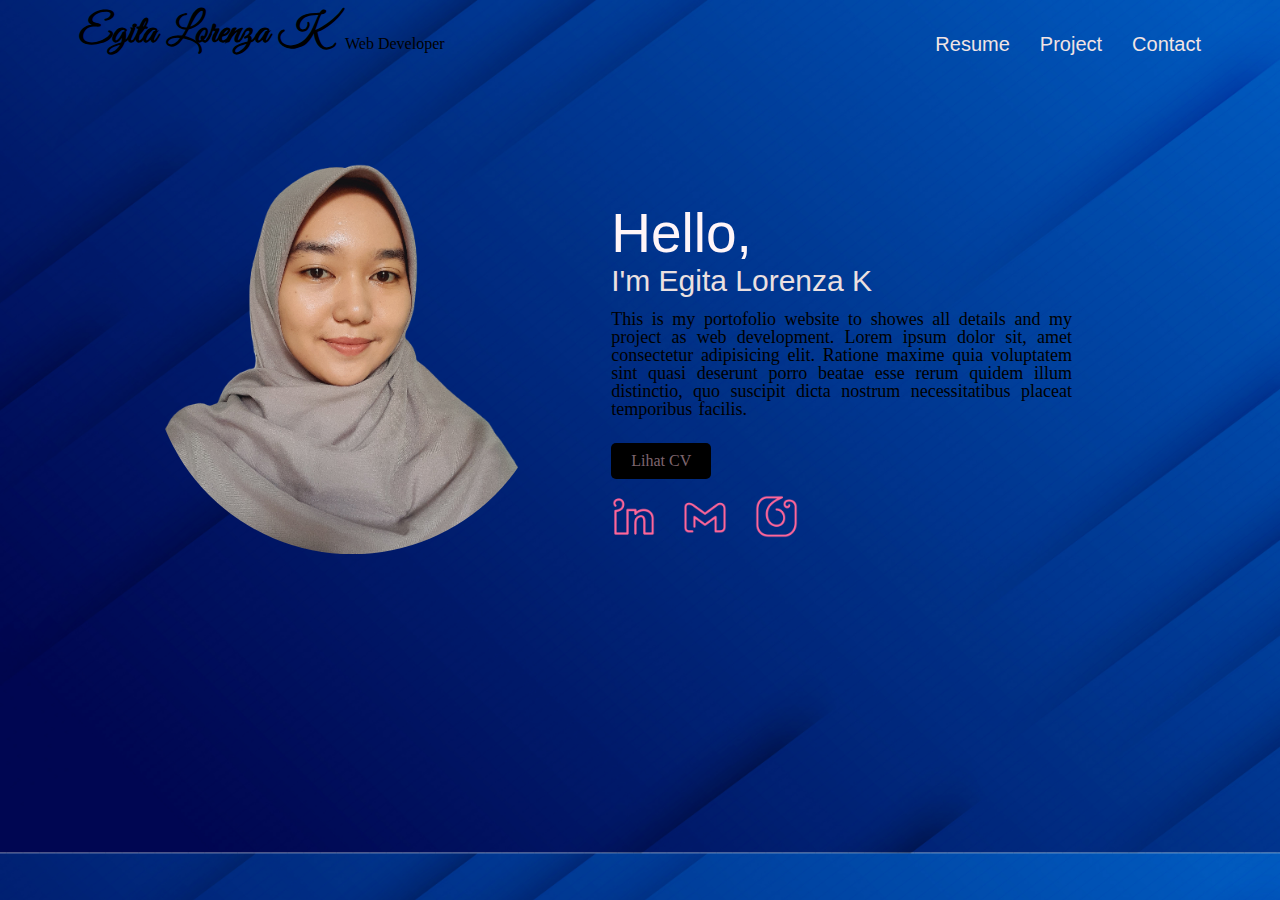
==== index.html @ 236a4a83 "initial commit" ====
<!DOCTYPE html>
<html lang="en">
<head>
    <meta charset="UTF-8">
    <meta name="viewport" content="width=device-width, initial-scale=1.0">
    <link rel="stylesheet" type="text/css" href="css/style.css">
    <title>Personal Web</title>
</head>
<body>
    <div class="container">
        <nav>
            <div class="brand">
                <div class="name">Egita Lorenza K</div>
                <div class="profesi">Web Developer</div>
            </div>
            <ul>
                    <li><a href="#">Resume</a></li>
                    <li><a href="#">Project</a></li>
                    <li><a href="#">Contact</a></li>
            </ul>
            <div class="menu-toggle">
                <input type="checkbox"/>
                <span></span>
                <span></span>
                <span></span>
            </div>
        </nav>
            <div class="welcome">
                    <img src="assets/foto1-removebg.png"/>
                <div class="hello">
                    <h2>Hello,</h2>
                    <h1> I'm <span>Egita</span> Lorenza K</h1>
                    <p>This is my portofolio website to showes all details and my project as web development. Lorem ipsum dolor sit, amet consectetur adipisicing elit. Ratione maxime quia voluptatem sint quasi deserunt porro beatae esse rerum quidem illum distinctio, quo suscipit dicta nostrum necessitatibus placeat temporibus facilis.</p>
                    <a href="#">Lihat CV</a>
                </div>
            </div>
            <div class="logo">
                <img src="icon/linkedin2.png" class="linkedin" href="#"/>
                <img src="icon/gmail.png" href="#" class="gmail"/>
                <img src="icon/instagram2.png" href="#" class="instagram"/>
            </div>
   <script src="javascript/script.js"></script>
</body>
</html>
---- css/style.css ----
/** CSS Reset **/

html, body, div, span, applet, object, iframe,
h1, h2, h3, h4, h5, h6, p, blockquote, pre,
a, abbr, acronym, address, big, cite, code,
del, dfn, em, img, ins, kbd, q, s, samp,
small, strike, strong, sub, sup, tt, var,
b, u, i, center,
dl, dt, dd, ol, ul, li,
fieldset, form, label, legend,
table, caption, tbody, tfoot, thead, tr, th, td,
article, aside, canvas, details, embed, 
figure, figcaption, footer, header, hgroup, 
menu, nav, output, ruby, section, summary,
time, mark, audio, video {
	margin: 0;
	padding: 0;
	border: 0;
	font-size: 100%;
	font: inherit;
	vertical-align: baseline;
}
/* HTML5 display-role reset for older browsers */
article, aside, details, figcaption, figure, 
footer, header, hgroup, menu, nav, section {
	display: block;
}
body {
	line-height: 1;
}
ol, ul {
	list-style: none;
}
blockquote, q {
	quotes: none;
}
blockquote:before, blockquote:after,
q:before, q:after {
	content: '';
	content: none;
}
table {
	border-collapse: collapse;
	border-spacing: 0;
}
/** Batas CSS Reset **/

@font-face {
	font-family: 'kaushan';
	src: url('../font/blackjack/blackjack-webfont.woff') format('woff');
	font-family: 'ostrich' ;
	src: url('../font/ostrich-sans/ostrichsans-black-webfont.woff') format('woff');
	font-family: 'greatvibes';
	src: url('../font/great-vibes/greatvibes-regular-webfont.woff') format('woff');
}

/**header**/
body{
	background-image: url('../assets/gradient_2.jpg');
	background-size: 100%;
	display: flex;
	overflow: hidden;
}

.container{
	width: 100%;
	height: 100vh;
	position: relative;

}

nav {
	display: flex;
	padding-top: 8px;
	justify-content: space-between;
	width: 100%;
	align-items: center;
	height: 8%;
}

.brand {
	display: flex;
	flex-direction: row;
	margin-left: 5%;
}

.name {
	font-family: 'greatvibes';
	font-size: 40px;
	margin: 15px;
	font-weight: bold;
}

.profesi {
	display: flexbox;
	justify-content: center;
	align-items: center;
	line-height: 90px;
	margin-left: 5px;
	font-family: 'ostrich';
}

nav ul {
	display: flex;
	align-items: center;
	justify-content: center;
	margin-right: 5%;
}

nav ul li {
	list-style-type: none;
	padding: 15px;
}

nav ul li a{
	color:rgb(241, 228, 228);
	cursor: pointer;
	text-decoration: none;
	font-size: 20px;
	font-family: 'Lucida Sans', 'Lucida Sans Regular', 'Lucida Grande', 'Lucida Sans Unicode', Geneva, Verdana, sans-serif;
}

nav ul li a:hover{
	color: black;
}

/**body**/

.welcome{
	margin:5% 5% 0% 5%;
	display: flex;
	flex-direction: row;
	align-items: center;
	justify-content: center;
}

.welcome img{
	width: 35%;
	border-radius: 100%;
	transition: .5s;
}

.welcome img:hover {
	width: 35%;
	background-color: blue;
}

.hello{
	margin: 5%;
	width: 40%;
	height: 30%;
	text-align: justify;
}

.hello h1{
	font-family:'Segoe UI', Tahoma, Geneva, Verdana, sans-serif;
	font-size: 30px;
	color: rgb(235, 224, 224);
	margin-top: 1%;
}

.hello h2{
	font-family: 'Trebuchet MS', 'Lucida Sans Unicode', 'Lucida Grande', 'Lucida Sans', Arial, sans-serif;
	font-size: 55px;
	color: rgb(255, 245, 248);
	margin-top: 1%;
}

.hello p{
	margin-top: 3%;
	font-size: 18px;
	font-family:Cambria, Cochin, Georgia, Times, 'Times New Roman', serif ;
	word-spacing: 0.1em;
	color: black;
}

.hello a{
	background: black;
	padding: 10px 20px;
	text-decoration: none;
	font-family: Cambria, Cochin, Georgia, Times, 'Times New Roman', serif;
	color:rgb(126, 101, 110);
	display: inline-block;
	margin: 25px 0;
	border-radius: 5px;
	cursor: pointer;
}

.hello a:hover{
	background-color: rgb(224, 168, 177);
	color: black;
}

.logo{
	display: flex;
	margin:-80px 50px 50px 65px;
	width: 100%;
	justify-content: center;
}

.logo img{
	width: 4%;
	margin: 10px;
	transition: 1s;
}

.logo img:hover{
	width:5% ;
}


/**Bagian responsive Web**/

/**hamburger menu**/

.menu-toggle{
	display: none;
	justify-content: space-between;
	margin: 5%;
	position: relative;

}

.menu-toggle input{
	position: absolute;
	opacity: 0;
	width: 40px;
	height: 28px;
	left: -10px;
	top: -10px;
	cursor: pointer;
}

.menu-toggle span{
	display: block;
	margin: 2px;
	width: 5px;
	height: 5px;
	background-color: black;
	border-radius: 100%;
	transition: all 0.5s;
}

.deskripsi{
	display: none	;
}


/** hamburger menu animation**/

.menu-toggle input:checked ~ span:nth-child(2){
	translate: 9px 6px;
}

.menu-toggle input:checked ~ span:nth-child(4){
	translate: -9px -6px;
}

/**tablet**/
@media screen and (max-width:768px)
{
	body{
		background: blue;
	}
	nav ul li
		{
			width: 20%;
		}

	.welcome img{
		border-radius: 0;
		width: 80%;
	}
}
/**mobile**/

@media screen and (max-width:576px)
{
	body {
		background: #191D88 ;
		overflow-y: scroll;
		width: auto;
		height: fit-content;
	}

	.brand {
		flex-direction: column;
	}

	.brand .name{
	margin: 0;
	letter-spacing: 2px;
	}

	.brand .profesi{
		line-height: normal;
		text-align: left;
		font-size: 11px;
	}

	nav{
		background-color:#ffffff;	
		height: 7;
		padding-top: 5px;
	}

	.menu-toggle{
		display: flex;		
	}

	nav ul{
		position: absolute;
		right: 0;
		top: 0;
		height: 40%;
		width: 40%;
		margin-right: 0;
		justify-content: space-evenly;
		align-items: center;
		flex-direction: column;
		background: linear-gradient(white,skyblue);
		border-radius: 5%;
		transform: translateX(100%);
		transition: all 1s;
		z-index: -1;
	}

	nav ul li{
		margin: 38px 30px 0 0;
	}
	nav ul.slide{
		transform: translateX(0);
	}

	.welcome {
		flex-direction: column;
		margin: 5% 0 0 0;
	}

	.welcome img{
		width: 100%;
		margin: -30px 0 0 0;
		z-index: -2;
		background-color: #ffffff;
	}

	.hello {
		margin: -100px 0px 50px 0;
		width: 100%;
		height: 100%;
		text-align: justify;
		background: #191D88 ;
		border-radius: 0 25% 0% 0;
	}

	.hello h2, h1, p{
		margin:5% 5% 0% 5%;
	}

	.hello h1{
		color: white;
	}
 
	.hello h2{
		color: #ffffff;
	}

	.hello p{
		color: rgb(114, 119, 119);
	}
	.hello a{
		background-color: white;
		margin:2% 5% 2% 5%;
		cursor: pointer;
		display: none;
	}

	.logo{
		display: none;
	}

}
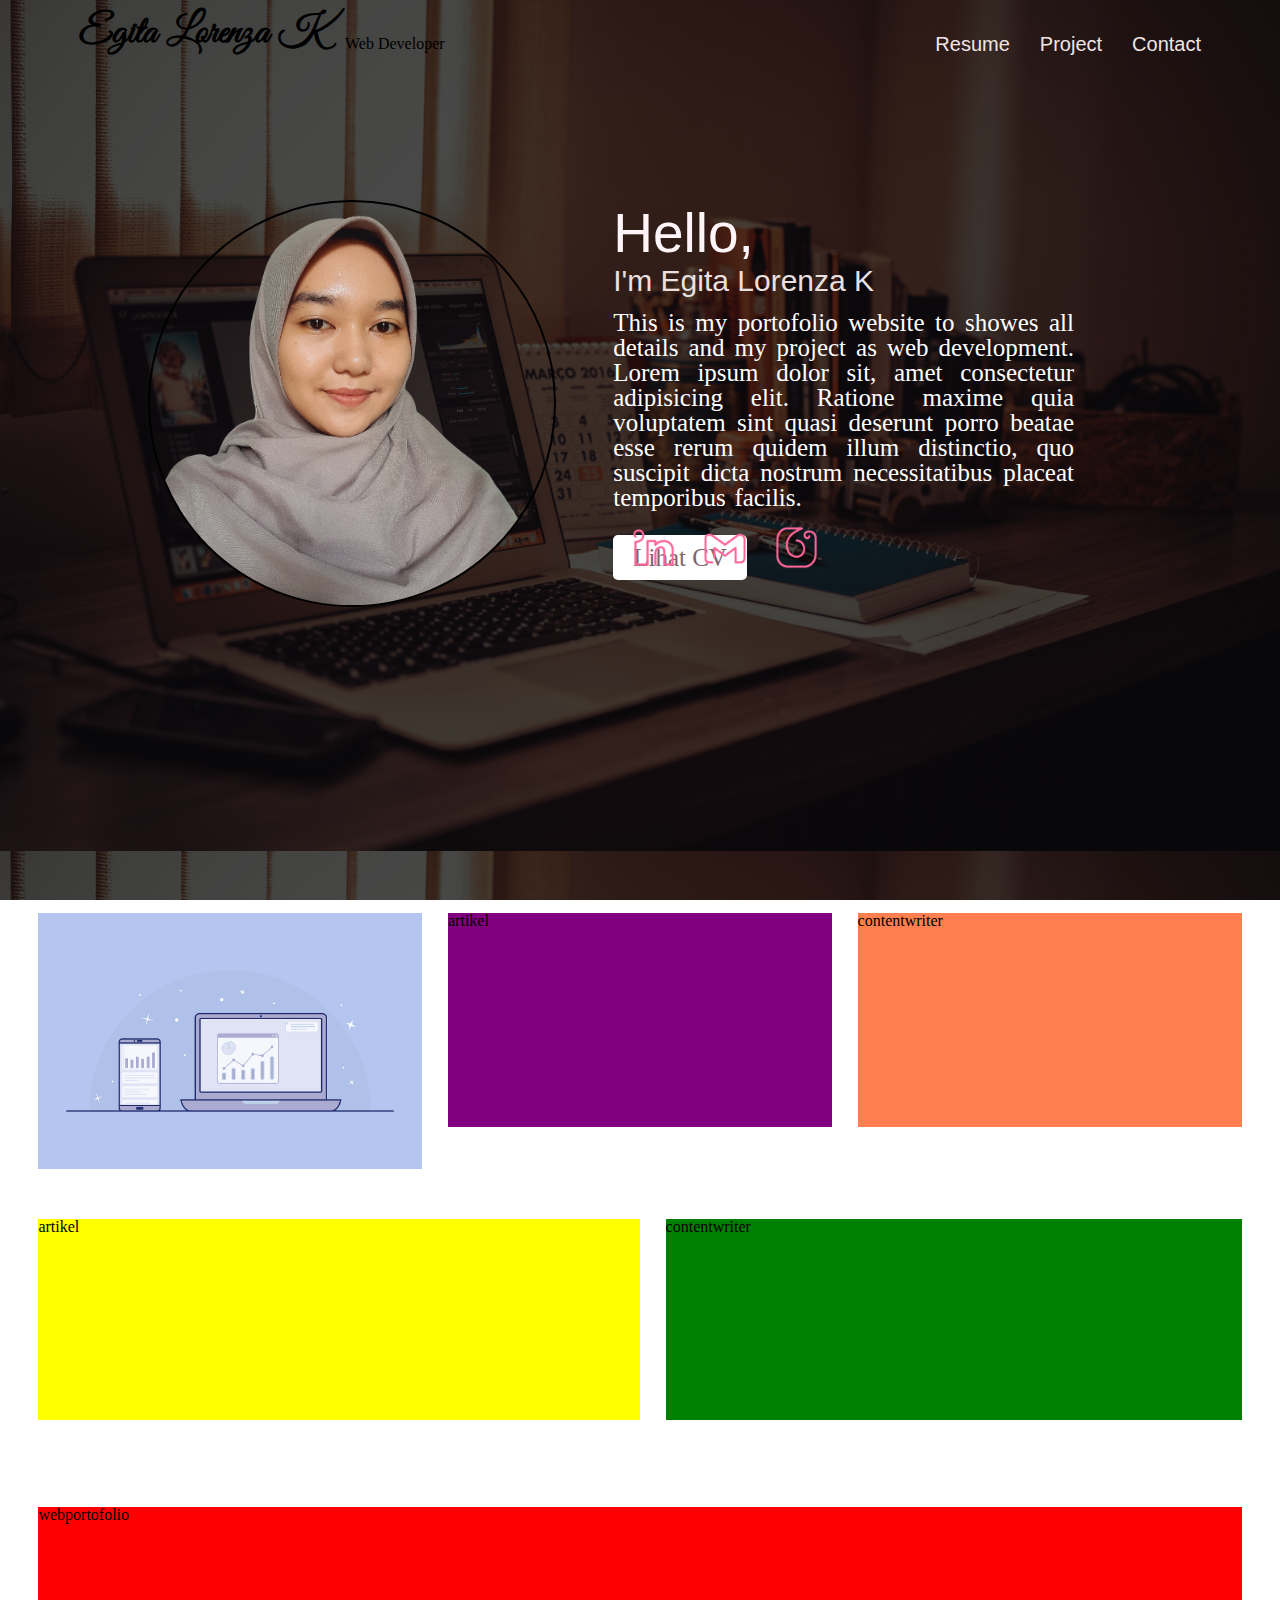
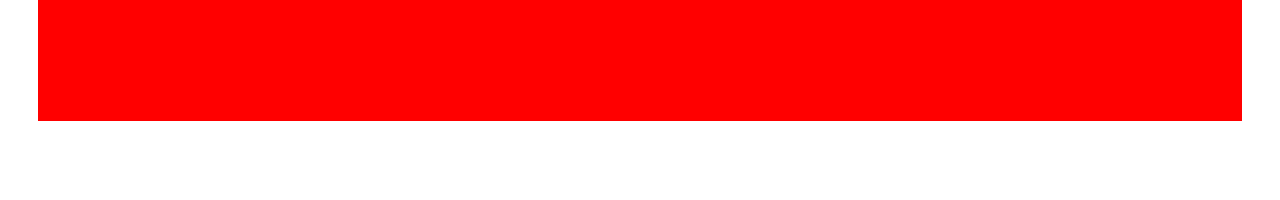
==== commit e1de6ed8: "penambahan menu" ====
--- a/index.html
+++ b/index.html
@@ -8,23 +8,24 @@
 </head>
 <body>
     <div class="container">
-        <nav>
-            <div class="brand">
-                <div class="name">Egita Lorenza K</div>
-                <div class="profesi">Web Developer</div>
-            </div>
-            <ul>
-                    <li><a href="#">Resume</a></li>
-                    <li><a href="#">Project</a></li>
-                    <li><a href="#">Contact</a></li>
-            </ul>
-            <div class="menu-toggle">
-                <input type="checkbox"/>
-                <span></span>
-                <span></span>
-                <span></span>
-            </div>
-        </nav>
+        <div class="head">
+            <nav>
+                <div class="brand">
+                    <div class="name">Egita Lorenza K</div>
+                    <div class="profesi">Web Developer</div>
+                </div>
+                <ul>
+                        <li><a href="#">Resume</a></li>
+                        <li><a href="#">Project</a></li>
+                        <li><a href="#">Contact</a></li>
+                </ul>
+                <div class="menu-toggle">
+                    <input type="checkbox"/>
+                    <span></span>
+                    <span></span>
+                    <span></span>
+                </div>
+            </nav>
             <div class="welcome">
                     <img src="assets/foto1-removebg.png"/>
                 <div class="hello">
@@ -39,6 +40,26 @@
                 <img src="icon/gmail.png" href="#" class="gmail"/>
                 <img src="icon/instagram2.png" href="#" class="instagram"/>
             </div>
+        </div>
+        <div class="tentangsaya">
+            <div class="portofolio">
+                <div class="webportofolio">
+                    <img src="assets/web.png" alt="portofolio web design">
+                </div>
+                <div class="artikel">artikel</div>
+                <div class="contentwriter">contentwriter</div>
+            </div>
+            <div class="hobi">
+                <div class="lagu">artikel</div>
+                <div class="buku">contentwriter</div>
+            </div>
+            <div class="karya">
+                <div class="menulis">webportofolio</div>
+            </div>
+        </div>
+
+    </div>
+          
    <script src="javascript/script.js"></script>
 </body>
 </html>--- a/css/style.css
+++ b/css/style.css
@@ -56,17 +56,19 @@
 
 /**header**/
 body{
-	background-image: url('../assets/gradient_2.jpg');
+	display: flex;
+	overflow-x: hidden;
+	overflow-y: scroll;
+}
+.head{
+	background: linear-gradient(rgba(0,0,0,0.7), rgba(0,0,0,0.7)), url('../assets/gradien_4.jpg');
 	background-size: 100%;
-	display: flex;
-	overflow: hidden;
-}
-
+	height: 100%;
+}
 .container{
 	width: 100%;
 	height: 100vh;
 	position: relative;
-
 }
 
 nav {
@@ -138,6 +140,7 @@
 	width: 35%;
 	border-radius: 100%;
 	transition: .5s;
+	border:2px solid black;
 }
 
 .welcome img:hover {
@@ -168,14 +171,15 @@
 
 .hello p{
 	margin-top: 3%;
-	font-size: 18px;
+	font-size: 25px;
 	font-family:Cambria, Cochin, Georgia, Times, 'Times New Roman', serif ;
 	word-spacing: 0.1em;
-	color: black;
+	color: white;
 }
 
 .hello a{
-	background: black;
+	background: white;
+	font-size: 25px;
 	padding: 10px 20px;
 	text-decoration: none;
 	font-family: Cambria, Cochin, Georgia, Times, 'Times New Roman', serif;
@@ -183,7 +187,6 @@
 	display: inline-block;
 	margin: 25px 0;
 	border-radius: 5px;
-	cursor: pointer;
 }
 
 .hello a:hover{
@@ -193,7 +196,7 @@
 
 .logo{
 	display: flex;
-	margin:-80px 50px 50px 65px;
+	margin:-150px 50px 50px 85px;
 	width: 100%;
 	justify-content: center;
 }
@@ -244,6 +247,108 @@
 .deskripsi{
 	display: none	;
 }
+
+/**portfolio**/
+
+.tentangsaya{
+	width: 100%;
+	height: 100vh;
+	display: flex;
+	flex-direction: column;
+
+}
+.portofolio{
+	width: 100%;
+	height: 50%;
+	display: flex;
+	justify-content: center;
+
+}
+
+.webportofolio{
+	background-color: #191D88;
+	width: 30%;
+	height: 70%;
+	margin: 1%;
+}
+
+.webportofolio img{
+	width: 100%;
+}
+
+.artikel{
+	background-color: purple;
+	width: 30%;
+	height: 70%;
+	margin: 1%;
+
+}
+
+.contentwriter{
+	background-color: coral;
+	width: 30%;
+	height: 70%;
+	margin: 1%;
+
+}
+
+.hobi{
+	width: 100%;
+	height: 47%;
+	display: flex;
+	justify-content: center;
+
+}
+
+.lagu{
+	background-color: yellow;
+	width: 47%;
+	height: 70%;
+	margin: 1%;
+
+}
+
+.buku{
+	background-color: green;
+	width: 45%;
+	height: 70%;
+	margin: 1%;
+}
+
+.karya{
+	width: 100%;
+	height: 50%;
+	display: flex;
+	justify-content: center;
+
+}
+
+.menulis{
+	background-color: red;
+	width: 94%;
+	height: 70%;
+	margin: 1%;
+}
+
+.portofolio :hover{
+	width: 100%;
+}
+
+
+
+
+
+
+
+
+
+
+
+
+
+
+
+
 
 
 /** hamburger menu animation**/
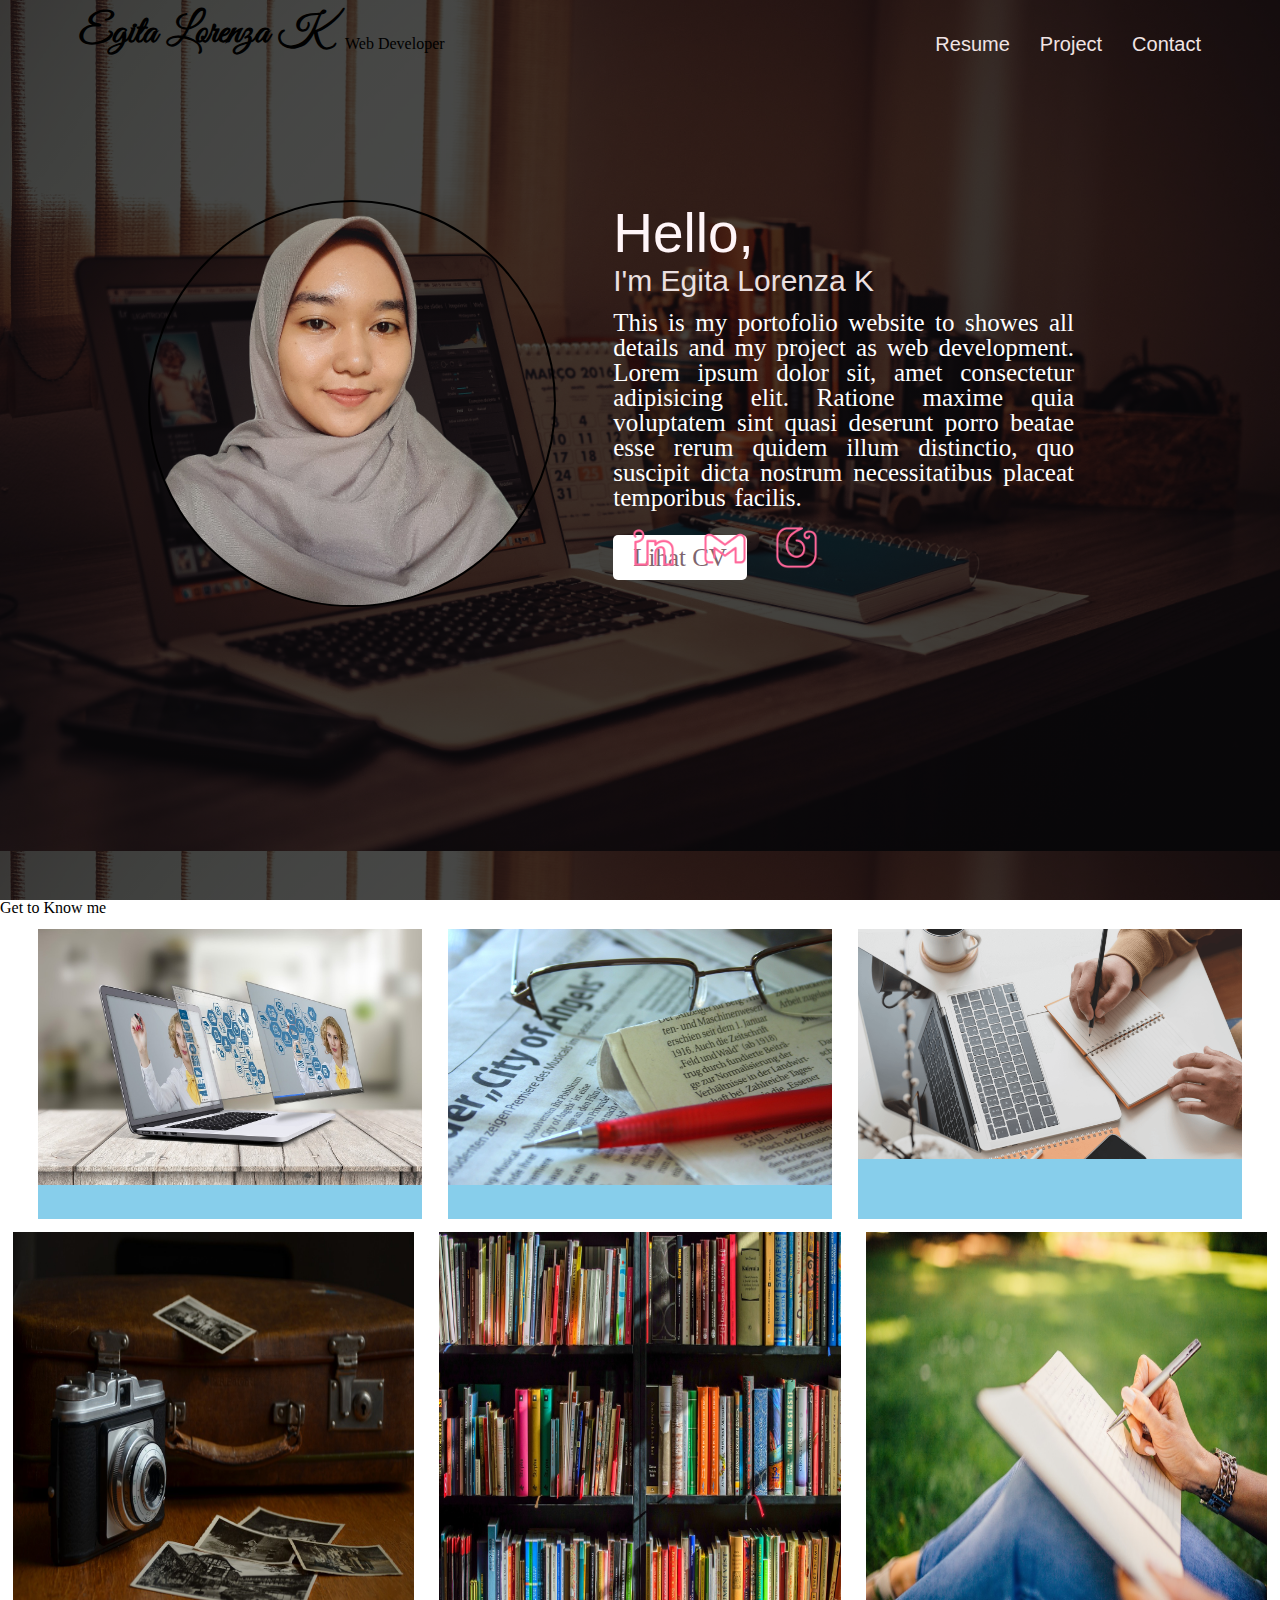
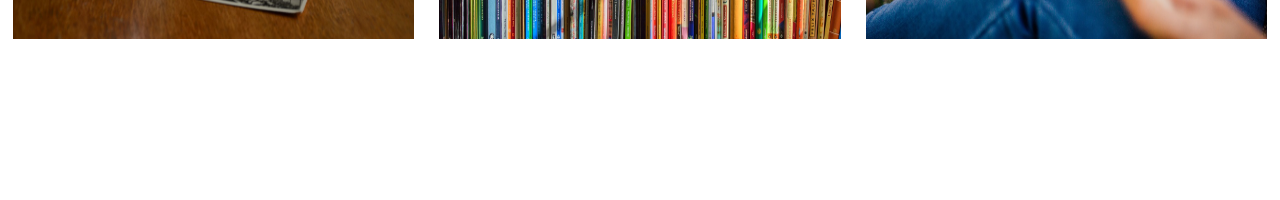
==== commit 9365312a: "mengubah ikon" ====
--- a/index.html
+++ b/index.html
@@ -42,19 +42,28 @@
             </div>
         </div>
         <div class="tentangsaya">
+            <h1> Get to Know me</h1>
             <div class="portofolio">
-                <div class="webportofolio">
+                <div class="web">
                     <img src="assets/web.png" alt="portofolio web design">
                 </div>
-                <div class="artikel">artikel</div>
-                <div class="contentwriter">contentwriter</div>
+                <div class="artikel">
+                    <img src="assets/artikel2.png" alt="Artikel">
+                </div>
+                <div class="contentwriter">
+                    <img src="assets/copywriter.png" alt="copywriter">
+                </div>
             </div>
             <div class="hobi">
-                <div class="lagu">artikel</div>
-                <div class="buku">contentwriter</div>
-            </div>
-            <div class="karya">
-                <div class="menulis">webportofolio</div>
+                <div class="fotografi">
+                    <img src="assets/fotografi.png" alt="foto yang aku potret">
+                </div>
+                <div class="buku">
+                    <img src="assets/buku.png" alt="Buku yang aku baca">
+                </div>
+                <div class="menulis">
+                    <img src="assets/menulis.png" alt="buku dan novel yang kutulis">
+                </div>
             </div>
         </div>
 
--- a/css/style.css
+++ b/css/style.css
@@ -255,83 +255,45 @@
 	height: 100vh;
 	display: flex;
 	flex-direction: column;
-
-}
+}
+
 .portofolio{
 	width: 100%;
 	height: 50%;
 	display: flex;
 	justify-content: center;
-
-}
-
-.webportofolio{
-	background-color: #191D88;
+}
+
+.web, .artikel, .contentwriter {
+	background-color: skyblue;
 	width: 30%;
-	height: 70%;
+	height: 100%;
 	margin: 1%;
 }
 
-.webportofolio img{
-	width: 100%;
-}
-
-.artikel{
-	background-color: purple;
-	width: 30%;
-	height: 70%;
-	margin: 1%;
-
-}
-
-.contentwriter{
-	background-color: coral;
-	width: 30%;
-	height: 70%;
-	margin: 1%;
-
+.portofolio img{
+	width: 100%;
 }
 
 .hobi{
 	width: 100%;
-	height: 47%;
-	display: flex;
-	justify-content: center;
-
-}
-
-.lagu{
-	background-color: yellow;
+	height: 100vh;
+	display: flex;
+	justify-content: center;
+	margin-top: 1%;
+}
+
+.hobi img{
+	width: 100%;
+	height: 100%;
+	background-color: skyblue;
+
+}
+
+.fotografi, .buku, .menulis {
 	width: 47%;
 	height: 70%;
 	margin: 1%;
-
-}
-
-.buku{
-	background-color: green;
-	width: 45%;
-	height: 70%;
-	margin: 1%;
-}
-
-.karya{
-	width: 100%;
-	height: 50%;
-	display: flex;
-	justify-content: center;
-
-}
-
-.menulis{
-	background-color: red;
-	width: 94%;
-	height: 70%;
-	margin: 1%;
-}
-
-.portofolio :hover{
-	width: 100%;
 }
 
 
